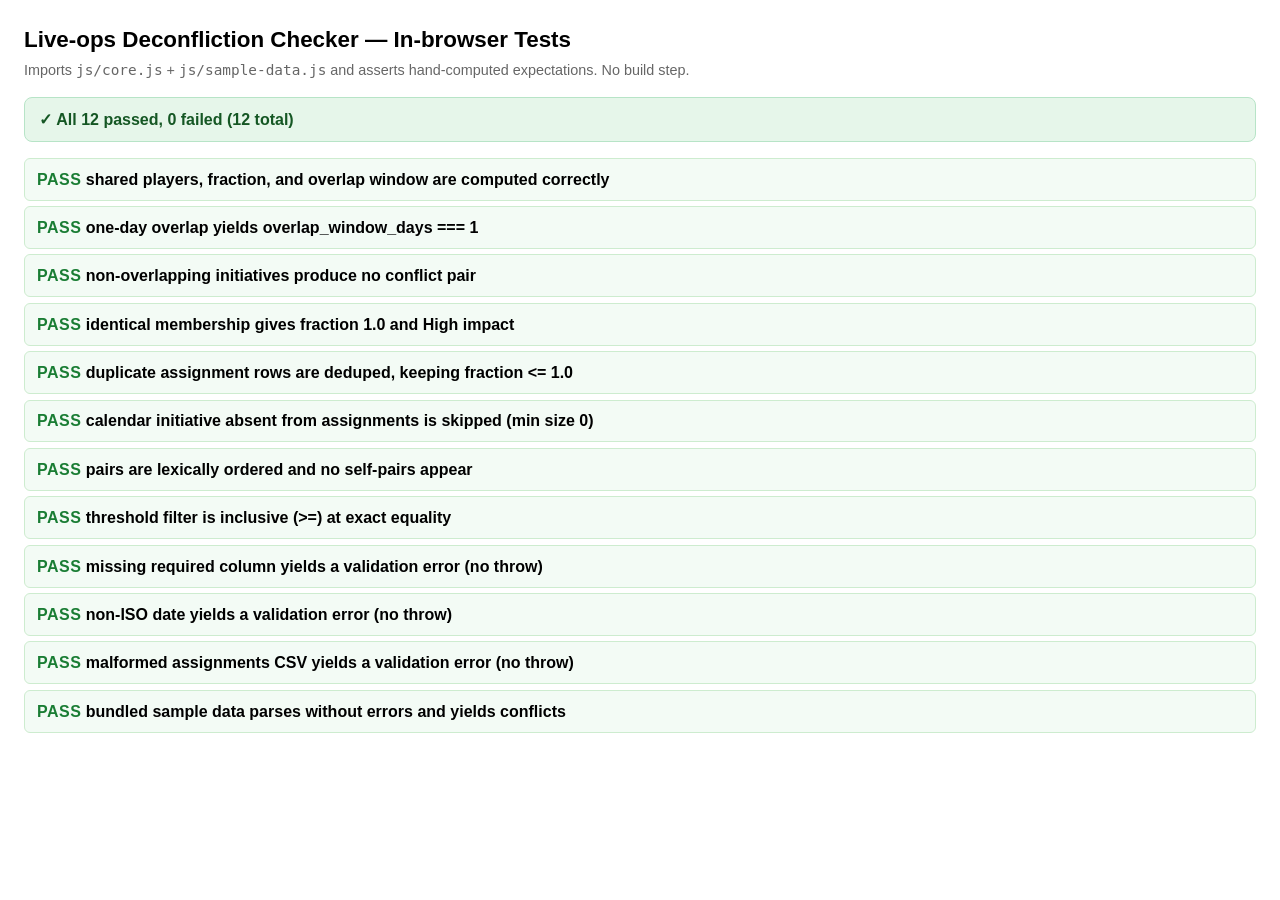
==== tests.html @ 66efedea "Add Live-ops Deconfliction Checker static web app Self-contained client-side tool to flag concurrent" ====
<!DOCTYPE html>
<html lang="en">
<head>
  <meta charset="utf-8" />
  <meta name="viewport" content="width=device-width, initial-scale=1" />
  <title>Live-ops Deconfliction Checker — Test Runner</title>
  <!-- CSV parsing is self-contained in js/core.js — no CDN dependency. -->
  <style>
    :root { color-scheme: light dark; }
    body {
      font-family: -apple-system, BlinkMacSystemFont, "Segoe UI", Roboto, Helvetica, Arial, sans-serif;
      margin: 0; padding: 1.5rem; line-height: 1.45;
    }
    h1 { font-size: 1.4rem; margin: 0 0 .25rem; }
    .sub { color: #666; margin: 0 0 1rem; font-size: .9rem; }
    #summary {
      font-weight: 700; padding: .6rem .9rem; border-radius: 8px; margin: 0 0 1rem;
      border: 1px solid transparent;
    }
    #summary.ok  { background: #e6f6ea; color: #155724; border-color: #b7e4c7; }
    #summary.bad { background: #fdecec; color: #842029; border-color: #f5c2c7; }
    #summary.run { background: #eef1f5; color: #333; border-color: #d8dee6; }
    ul#results { list-style: none; margin: 0; padding: 0; }
    li.case {
      padding: .55rem .75rem; margin: .35rem 0; border-radius: 6px;
      border: 1px solid #ddd; display: flex; flex-direction: column; gap: .15rem;
    }
    li.pass { background: #f3fbf5; border-color: #cdeccf; }
    li.fail { background: #fdf3f3; border-color: #f0c9c9; }
    .tag { font-weight: 700; font-variant: small-caps; letter-spacing: .03em; }
    li.pass .tag { color: #1a7d34; }
    li.fail .tag { color: #b02a2a; }
    .name { font-weight: 600; }
    .detail { color: #8a2b2b; font-family: ui-monospace, SFMono-Regular, Menlo, Consolas, monospace; font-size: .82rem; white-space: pre-wrap; }
    code { font-family: ui-monospace, SFMono-Regular, Menlo, Consolas, monospace; }
  </style>
</head>
<body>
  <h1>Live-ops Deconfliction Checker — In-browser Tests</h1>
  <p class="sub">Imports <code>js/core.js</code> + <code>js/sample-data.js</code> and asserts hand-computed expectations. No build step.</p>
  <div id="summary" class="run">Running…</div>
  <ul id="results"></ul>

  <script type="module">
    import * as core from './js/core.js';
    import * as sample from './js/sample-data.js';

    /* ----------------------------------------------------------------------
     * Tiny assertion + harness layer
     * -------------------------------------------------------------------- */
    class AssertError extends Error {}
    function assert(cond, msg) { if (!cond) throw new AssertError(msg || 'assertion failed'); }
    function assertEq(actual, expected, msg) {
      if (actual !== expected) {
        throw new AssertError((msg ? msg + ': ' : '') + 'expected ' + JSON.stringify(expected) + ' but got ' + JSON.stringify(actual));
      }
    }
    function assertApprox(actual, expected, eps, msg) {
      eps = eps == null ? 1e-6 : eps;
      if (typeof actual !== 'number' || Math.abs(actual - expected) > eps) {
        throw new AssertError((msg ? msg + ': ' : '') + 'expected ~' + expected + ' (+/-' + eps + ') but got ' + JSON.stringify(actual));
      }
    }

    /* ----------------------------------------------------------------------
     * Resilient adapters over the core API (tolerate small naming variations
     * while still exercising the documented contract).
     * -------------------------------------------------------------------- */
    function rowsOf(parseResult) {
      if (parseResult == null) return [];
      if (Array.isArray(parseResult)) return parseResult;
      if (Array.isArray(parseResult.rows)) return parseResult.rows;
      if (Array.isArray(parseResult.data)) return parseResult.data;
      return [];
    }
    function errorsOf(parseResult) {
      if (parseResult == null) return [];
      if (Array.isArray(parseResult)) return [];
      if (Array.isArray(parseResult.errors)) return parseResult.errors;
      return [];
    }
    function parseCal(csv) { return core.parseCalendar(csv); }
    function parseAsg(csv) { return core.parseAssignments(csv); }

    // Compute conflicts from raw CSV text the way the app's parse->compute path does.
    function conflictsFrom(calCsv, asgCsv) {
      const cal = parseCal(calCsv);
      const asg = parseAsg(asgCsv);
      const calRows = rowsOf(cal);
      const asgRows = rowsOf(asg);
      return computeFrom(calRows, asgRows);
    }
    // computeConflicts may accept assignment rows directly, or a membership map
    // built via buildMembership. Try the rows form first, fall back to membership.
    function computeFrom(calRows, asgRows) {
      let out;
      try {
        out = core.computeConflicts(calRows, asgRows);
      } catch (e) {
        out = undefined;
      }
      if (!Array.isArray(out) && typeof core.buildMembership === 'function') {
        const membership = core.buildMembership(asgRows);
        out = core.computeConflicts(calRows, membership);
      }
      assert(Array.isArray(out), 'computeConflicts should return an array');
      return out;
    }

    function pairEnds(p) {
      const a = p.initiative_a != null ? p.initiative_a : (p.a != null ? p.a : p.initiativeA);
      const b = p.initiative_b != null ? p.initiative_b : (p.b != null ? p.b : p.initiativeB);
      return [a, b];
    }
    function findPair(conflicts, x, y) {
      return conflicts.find(p => {
        const [a, b] = pairEnds(p);
        return (a === x && b === y) || (a === y && b === x);
      });
    }
    function shared(p)   { return p.shared_players != null ? p.shared_players : p.sharedPlayers; }
    function fraction(p) { return p.overlap_fraction != null ? p.overlap_fraction : p.overlapFraction; }
    function windowDays(p){ return p.overlap_window_days != null ? p.overlap_window_days : p.overlapWindowDays; }
    function impactOf(p) { return p.impact != null ? p.impact : p.impact_band; }

    function filterThr(conflicts, t) { return core.filterByThreshold(conflicts, t); }

    /* ----------------------------------------------------------------------
     * Shared CSV builders
     * -------------------------------------------------------------------- */
    const CAL_HEADER = 'initiative_id,start_date,end_date';
    const ASG_HEADER = 'initiative_id,player_id';
    function cal(rows) { return [CAL_HEADER].concat(rows).join('\n') + '\n'; }
    function asg(rows) { return [ASG_HEADER].concat(rows).join('\n') + '\n'; }

    /* ----------------------------------------------------------------------
     * Test cases
     * -------------------------------------------------------------------- */
    const tests = [];
    function test(name, fn) { tests.push({ name, fn }); }

    // 1. shared_players, overlap_fraction, and inclusive overlap_window_days.
    test('shared players, fraction, and overlap window are computed correctly', () => {
      const c = cal([
        'A,2026-01-01,2026-01-10',
        'B,2026-01-05,2026-01-15'
      ]);
      const a = asg([
        'A,p1', 'A,p2', 'A,p3',
        'B,p2', 'B,p3', 'B,p4'
      ]);
      const conflicts = conflictsFrom(c, a);
      const p = findPair(conflicts, 'A', 'B');
      assert(p, 'expected an A/B conflict pair');
      assertEq(shared(p), 2, 'shared players {p2,p3}');
      // Overlap = Jan 5..Jan 10 inclusive = 6 days.
      assertEq(windowDays(p), 6, 'inclusive overlap window');
      // fraction = shared / min(|A|,|B|) = 2 / 3.
      assertApprox(fraction(p), 2 / 3, 1e-6, 'overlap fraction');
    });

    // 2. A single-day overlap counts as 1 (inclusive).
    test('one-day overlap yields overlap_window_days === 1', () => {
      const c = cal([
        'A,2026-02-01,2026-02-05',
        'B,2026-02-05,2026-02-10'
      ]);
      const a = asg(['A,p1', 'A,p2', 'B,p1', 'B,p2']);
      const conflicts = conflictsFrom(c, a);
      const p = findPair(conflicts, 'A', 'B');
      assert(p, 'expected an A/B conflict pair sharing Feb 5');
      assertEq(windowDays(p), 1, 'single shared day is 1 inclusive day');
    });

    // 3. Non-overlapping initiatives produce no pair / no card.
    test('non-overlapping initiatives produce no conflict pair', () => {
      const c = cal([
        'A,2026-03-01,2026-03-05',
        'B,2026-03-06,2026-03-10'
      ]);
      const a = asg(['A,p1', 'A,p2', 'B,p1', 'B,p2']);
      const conflicts = conflictsFrom(c, a);
      const p = findPair(conflicts, 'A', 'B');
      assert(!p, 'dates do not overlap (Mar 5 < Mar 6) so there must be no pair');
    });

    // 4. Identical membership => fraction 1.0 and High impact.
    test('identical membership gives fraction 1.0 and High impact', () => {
      const c = cal([
        'A,2026-04-01,2026-04-10',
        'B,2026-04-03,2026-04-12'
      ]);
      const a = asg([
        'A,p1', 'A,p2', 'A,p3',
        'B,p1', 'B,p2', 'B,p3'
      ]);
      const conflicts = conflictsFrom(c, a);
      const p = findPair(conflicts, 'A', 'B');
      assert(p, 'expected an A/B conflict pair');
      assertApprox(fraction(p), 1.0, 1e-9, 'identical membership => 1.0');
      assertEq(impactOf(p), 'High', 'full overlap is High impact');
    });

    // 5. Duplicate assignment rows are deduped (Set-based membership) => fraction <= 1.0.
    test('duplicate assignment rows are deduped, keeping fraction <= 1.0', () => {
      const c = cal([
        'A,2026-05-01,2026-05-10',
        'B,2026-05-02,2026-05-09'
      ]);
      // p1 appears many times for each initiative; membership must collapse to one.
      const a = asg([
        'A,p1', 'A,p1', 'A,p1', 'A,p2',
        'B,p1', 'B,p1', 'B,p2'
      ]);
      const conflicts = conflictsFrom(c, a);
      const p = findPair(conflicts, 'A', 'B');
      assert(p, 'expected an A/B conflict pair');
      assert(fraction(p) <= 1.0 + 1e-9, 'fraction must never exceed 1.0 with duplicate rows');
      // distinct: A={p1,p2}, B={p1,p2} => shared 2, min 2 => 1.0
      assertEq(shared(p), 2, 'deduped shared count');
      assertApprox(fraction(p), 1.0, 1e-9, 'deduped fraction');
    });

    // 6. Calendar initiative with zero assignments => min-size 0 => skipped.
    test('calendar initiative absent from assignments is skipped (min size 0)', () => {
      const c = cal([
        'A,2026-06-01,2026-06-20',
        'C,2026-06-05,2026-06-15'   // C overlaps A in dates...
      ]);
      const a = asg(['A,p1', 'A,p2']); // ...but C has NO enrolled players.
      const conflicts = conflictsFrom(c, a);
      const p = findPair(conflicts, 'A', 'C');
      assert(!p, 'a pair touching an empty-membership initiative must be skipped');
    });

    // 7. Pairs are lexically ordered and self-pairs are excluded.
    test('pairs are lexically ordered and no self-pairs appear', () => {
      const c = cal([
        'Beta,2026-07-01,2026-07-10',
        'Alpha,2026-07-02,2026-07-09'
      ]);
      const a = asg(['Beta,p1', 'Beta,p2', 'Alpha,p1', 'Alpha,p2']);
      const conflicts = conflictsFrom(c, a);
      for (const p of conflicts) {
        const [x, y] = pairEnds(p);
        assert(x !== y, 'self-pair must never be produced');
        assert(String(x) < String(y), 'pair endpoints must be lexically ordered: got ' + x + ',' + y);
      }
      const p = findPair(conflicts, 'Alpha', 'Beta');
      assert(p, 'expected the Alpha/Beta pair');
      assertEq(pairEnds(p)[0], 'Alpha', 'lower id first');
      assertEq(pairEnds(p)[1], 'Beta', 'higher id second');
    });

    // 8. filterByThreshold is inclusive (>=) at the exact equality boundary.
    test('threshold filter is inclusive (>=) at exact equality', () => {
      const c = cal([
        'A,2026-08-01,2026-08-10',
        'B,2026-08-02,2026-08-09'
      ]);
      // A={p1,p2}, B={p1,p3,p4} => shared {p1}=1, min size 2 => fraction exactly 0.5.
      const a = asg([
        'A,p1', 'A,p2',
        'B,p1', 'B,p3', 'B,p4'
      ]);
      const conflicts = conflictsFrom(c, a);
      const p = findPair(conflicts, 'A', 'B');
      assert(p, 'expected an A/B conflict pair');
      assertApprox(fraction(p), 0.5, 1e-9, 'setup fraction is exactly 0.5');

      const atBoundary = filterThr(conflicts, 0.5);
      assert(findPair(atBoundary, 'A', 'B'), 'fraction == threshold must be kept (>=)');

      const justAbove = filterThr(conflicts, 0.5 + 1e-6);
      assert(!findPair(justAbove, 'A', 'B'), 'fraction below threshold must be dropped');
    });

    // 9. Malformed CSV returns ValidationErrors (never throws).
    test('missing required column yields a validation error (no throw)', () => {
      let res;
      try {
        res = parseCal('initiative_id,start_date\nA,2026-01-01\n'); // end_date column missing
      } catch (e) {
        throw new AssertError('parseCalendar must not throw on malformed input: ' + e.message);
      }
      const errs = errorsOf(res);
      assert(errs.length > 0, 'expected at least one ValidationError for the missing end_date column');
    });

    test('non-ISO date yields a validation error (no throw)', () => {
      let res;
      try {
        res = parseCal('initiative_id,start_date,end_date\nA,not-a-date,2026-01-10\n');
      } catch (e) {
        throw new AssertError('parseCalendar must not throw on a bad date: ' + e.message);
      }
      const errs = errorsOf(res);
      assert(errs.length > 0, 'expected a ValidationError for the non-ISO start_date');
      assert(typeof errs[0].message === 'string' && errs[0].message.length > 0, 'ValidationError carries a readable message');
    });

    test('malformed assignments CSV yields a validation error (no throw)', () => {
      let res;
      try {
        res = parseAsg('initiative_id\nA\n'); // player_id column missing
      } catch (e) {
        throw new AssertError('parseAssignments must not throw on malformed input: ' + e.message);
      }
      const errs = errorsOf(res);
      assert(errs.length > 0, 'expected a ValidationError for the missing player_id column');
    });

    // 10. Bundled sample data flows through the same parse->compute path cleanly.
    test('bundled sample data parses without errors and yields conflicts', () => {
      const calCsv = sample.calendarCsv != null ? sample.calendarCsv
        : (sample.sampleCalendarCsv != null ? sample.sampleCalendarCsv
          : (sample.CALENDAR_CSV != null ? sample.CALENDAR_CSV : sample.default && sample.default.calendarCsv));
      const asgCsv = sample.assignmentsCsv != null ? sample.assignmentsCsv
        : (sample.sampleAssignmentsCsv != null ? sample.sampleAssignmentsCsv
          : (sample.ASSIGNMENTS_CSV != null ? sample.ASSIGNMENTS_CSV : sample.default && sample.default.assignmentsCsv));
      assert(typeof calCsv === 'string' && calCsv.length > 0, 'sample calendar CSV string is exported');
      assert(typeof asgCsv === 'string' && asgCsv.length > 0, 'sample assignments CSV string is exported');

      const calRes = parseCal(calCsv);
      const asgRes = parseAsg(asgCsv);
      assertEq(errorsOf(calRes).length, 0, 'sample calendar parses clean');
      assertEq(errorsOf(asgRes).length, 0, 'sample assignments parse clean');

      const conflicts = computeFrom(rowsOf(calRes), rowsOf(asgRes));
      assert(conflicts.length >= 1, 'sample data should surface at least one overlapping pair');
    });

    /* ----------------------------------------------------------------------
     * Run + render
     * -------------------------------------------------------------------- */
    function run() {
      const list = document.getElementById('results');
      const summary = document.getElementById('summary');
      let passed = 0, failed = 0;

      for (const t of tests) {
        const li = document.createElement('li');
        li.className = 'case';
        let ok = true, detail = '';
        try {
          t.fn();
        } catch (e) {
          ok = false;
          detail = (e && e.message) ? e.message : String(e);
          if (!(e instanceof AssertError) && e && e.stack) detail += '\n' + e.stack;
        }
        if (ok) { passed++; li.classList.add('pass'); } else { failed++; li.classList.add('fail'); }

        const tag = document.createElement('span');
        tag.className = 'tag';
        tag.textContent = ok ? 'PASS' : 'FAIL';
        const name = document.createElement('span');
        name.className = 'name';
        name.textContent = ' ' + t.name;
        const head = document.createElement('div');
        head.appendChild(tag);
        head.appendChild(name);
        li.appendChild(head);

        if (!ok) {
          const d = document.createElement('div');
          d.className = 'detail';
          d.textContent = detail;
          li.appendChild(d);
        }
        list.appendChild(li);
      }

      summary.classList.remove('run');
      summary.classList.add(failed === 0 ? 'ok' : 'bad');
      summary.textContent = (failed === 0 ? '\u2713 All ' : '\u2717 ')
        + passed + ' passed, ' + failed + ' failed'
        + ' (' + tests.length + ' total)';
    }

    run();
  </script>
</body>
</html>
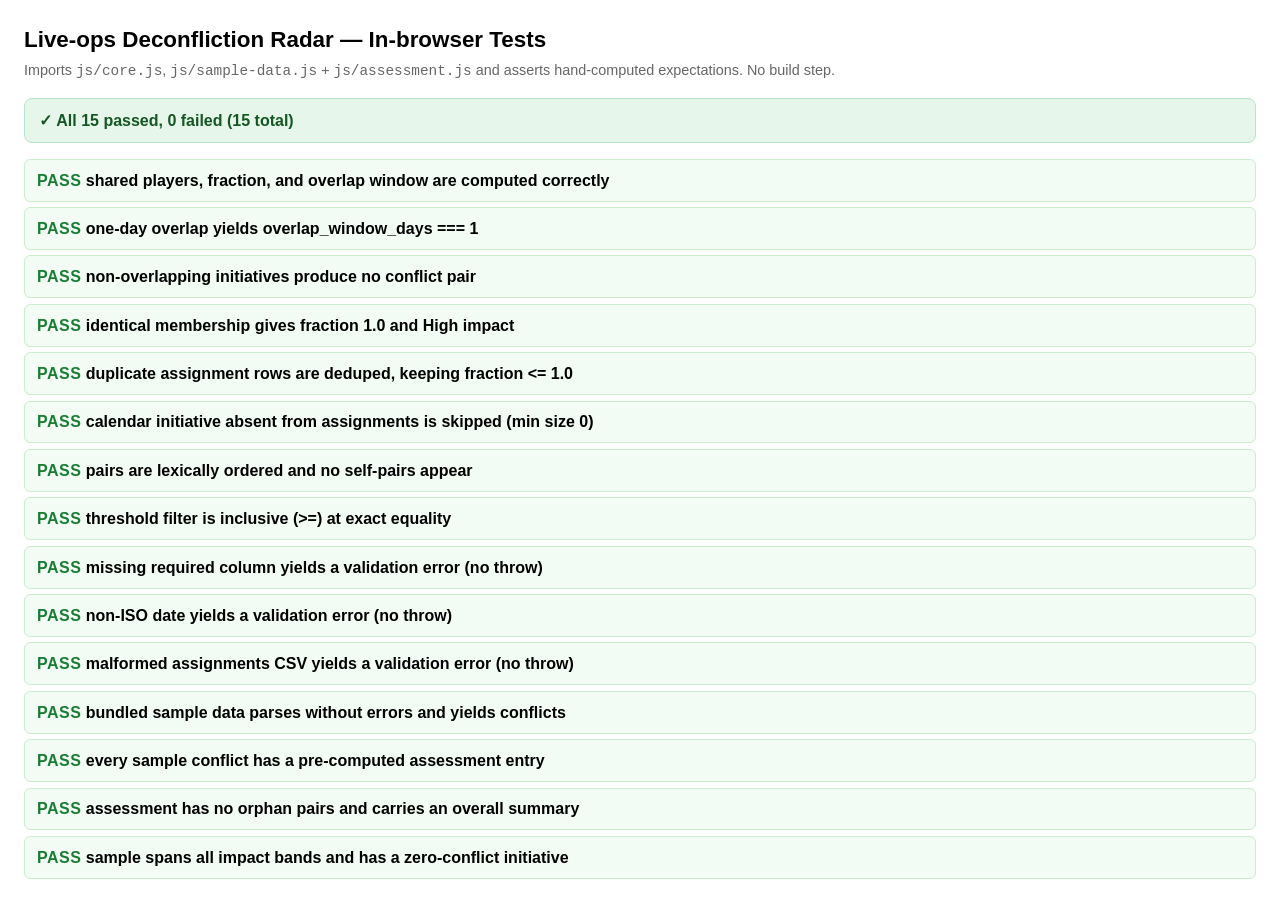
==== commit 066c1f43: "Redesign as a pre-populated radar dashboard with baked-in assessment The app now auto-loads a richer" ====
--- a/tests.html
+++ b/tests.html
@@ -3,7 +3,8 @@
 <head>
   <meta charset="utf-8" />
   <meta name="viewport" content="width=device-width, initial-scale=1" />
-  <title>Live-ops Deconfliction Checker — Test Runner</title>
+  <title>Live-ops Deconfliction Radar — Test Runner</title>
+  <link rel="icon" href="data:," />
   <!-- CSV parsing is self-contained in js/core.js — no CDN dependency. -->
   <style>
     :root { color-scheme: light dark; }
@@ -36,14 +37,15 @@
   </style>
 </head>
 <body>
-  <h1>Live-ops Deconfliction Checker — In-browser Tests</h1>
-  <p class="sub">Imports <code>js/core.js</code> + <code>js/sample-data.js</code> and asserts hand-computed expectations. No build step.</p>
+  <h1>Live-ops Deconfliction Radar — In-browser Tests</h1>
+  <p class="sub">Imports <code>js/core.js</code>, <code>js/sample-data.js</code> + <code>js/assessment.js</code> and asserts hand-computed expectations. No build step.</p>
   <div id="summary" class="run">Running…</div>
   <ul id="results"></ul>
 
   <script type="module">
     import * as core from './js/core.js';
     import * as sample from './js/sample-data.js';
+    import { ASSESSMENT } from './js/assessment.js';
 
     /* ----------------------------------------------------------------------
      * Tiny assertion + harness layer
@@ -328,6 +330,58 @@
 
       const conflicts = computeFrom(rowsOf(calRes), rowsOf(asgRes));
       assert(conflicts.length >= 1, 'sample data should surface at least one overlapping pair');
+    });
+
+    /* ----------------------------------------------------------------------
+     * Radar/assessment integration contract (v2)
+     * -------------------------------------------------------------------- */
+    function sampleConflicts() {
+      const calCsv = sample.calendarCsv || (sample.default && sample.default.calendarCsv);
+      const asgCsv = sample.assignmentsCsv || (sample.default && sample.default.assignmentsCsv);
+      return computeFrom(rowsOf(parseCal(calCsv)), rowsOf(parseAsg(asgCsv)));
+    }
+
+    // 13. Every computed sample conflict has a matching pre-computed assessment
+    //     entry with non-empty risks + opportunities (no missing narratives).
+    test('every sample conflict has a pre-computed assessment entry', () => {
+      const conflicts = sampleConflicts();
+      assert(conflicts.length >= 1, 'sample should produce conflicts');
+      assert(ASSESSMENT && ASSESSMENT.pairs, 'ASSESSMENT.pairs is exported');
+      for (const c of conflicts) {
+        const entry = ASSESSMENT.pairs[c.id];
+        assert(entry, 'missing assessment entry for conflict id ' + c.id);
+        assert(Array.isArray(entry.risks) && entry.risks.length > 0, 'risks for ' + c.id);
+        assert(Array.isArray(entry.opportunities) && entry.opportunities.length > 0, 'opportunities for ' + c.id);
+        assert(typeof entry.headline === 'string' && entry.headline.length > 0, 'headline for ' + c.id);
+      }
+    });
+
+    // 14. No orphan assessment keys: every pairs key maps to a real conflict id,
+    //     and the overall summary exists.
+    test('assessment has no orphan pairs and carries an overall summary', () => {
+      const ids = new Set(sampleConflicts().map(c => c.id));
+      for (const key of Object.keys(ASSESSMENT.pairs)) {
+        assert(ids.has(key), 'orphan assessment key with no matching conflict: ' + key);
+      }
+      assert(ASSESSMENT.overall && typeof ASSESSMENT.overall.summary === 'string'
+        && ASSESSMENT.overall.summary.length > 0, 'overall.summary present');
+    });
+
+    // 15. Sample spans all three impact bands AND includes a zero-conflict
+    //     initiative (so the radar always has a clean "None" blip to show).
+    test('sample spans all impact bands and has a zero-conflict initiative', () => {
+      const calCsv = sample.calendarCsv || (sample.default && sample.default.calendarCsv);
+      const calRows = rowsOf(parseCal(calCsv));
+      const conflicts = sampleConflicts();
+      const bands = new Set(conflicts.map(c => impactOf(c)));
+      assert(bands.has('High'), 'expected at least one High-impact conflict');
+      assert(bands.has('Medium'), 'expected at least one Medium-impact conflict');
+      assert(bands.has('Low'), 'expected at least one Low-impact conflict');
+      const inConflict = new Set();
+      for (const c of conflicts) { const [a, b] = pairEnds(c); inConflict.add(a); inConflict.add(b); }
+      const allIds = calRows.map(r => r.initiative_id);
+      const clean = allIds.filter(id => !inConflict.has(id));
+      assert(clean.length >= 1, 'expected >=1 initiative with no conflict (a clean radar blip)');
     });
 
     /* ----------------------------------------------------------------------
